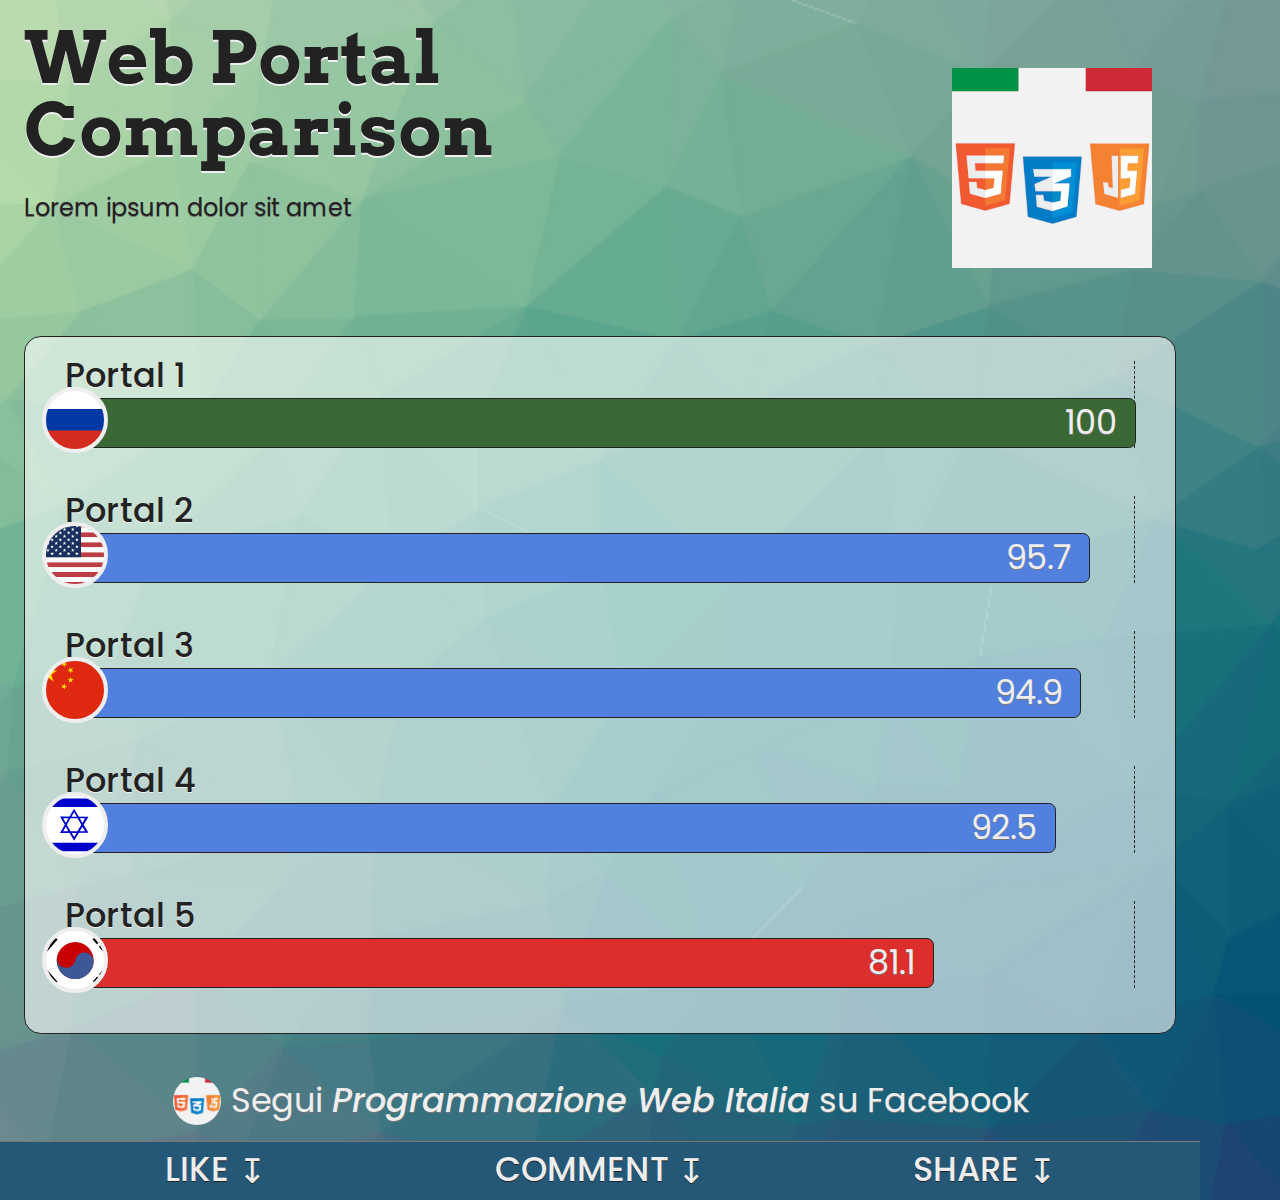
==== index-1.html @ 30d37ca1 "Alpha" ====
<!DOCTYPE html>
<html lang="it">
<head>
  <meta charset="UTF-8">
  <meta name="viewport" content="width=device-width, initial-scale=1.0">
  <base href="./">
  <title>WEB PORTAL COMPARISON TEMPLATE - ANALYSYS</title>
  <link rel="stylesheet" href="style-1.css">

  <link rel="preconnect" href="https://fonts.googleapis.com">
  <link rel="preconnect" href="https://fonts.gstatic.com" crossorigin>
  <link href="https://fonts.googleapis.com/css2?family=Arvo:ital,wght@0,400;0,700;1,400;1,700&family=Poppins:ital,wght@0,100;0,400;0,500;0,700;1,100;1,400;1,500;1,700&display=swap" rel="stylesheet">

  <script defer type="module" src="script.js"></script>
</head>
<body>
  <header>
    <div>
      <h1>Web Portal Comparison</h1>
      <p class="desc">Lorem ipsum dolor sit amet </p>
    </div>
    <img class="front" src="/imgs/logo.png" alt="" srcset="">
  </header>
    <main>

      <div class="wrap entry1">
        <span class="icon">
          Portal 1
        </span>
        <div class="charts">
          <div class="chart best">100 &nbsp;</div>
        </div>
      </div>

      <div class="wrap entry2">
        <span class="icon">
          Portal 2
        </span>
        <div class="charts">
          <div class="chart">95.7 &nbsp;</div>
        </div>
      </div>

      <div class="wrap entry3">
        <span class="icon">
          Portal 3
        </span>
        <div class="charts">
          <div class="chart">94.9 &nbsp;</div>
        </div>
      </div>

      <div class="wrap entry4">
        <span class="icon">
          Portal 4
        </span>
        <div class="charts">
          <div class="chart">92.5 &nbsp;</div>
        </div>
      </div>

      <div class="wrap entry5">
        <span class="icon">
          Portal 5
        </span>
        <div class="charts">
          <div class="chart worst">81.1 &nbsp;</div>
        </div>
      </div>

    </main>
    <div id="logo">
      <img src="/imgs/logo.png" alt="" srcset="">
      Segui&nbsp;<em>Programmazione Web Italia</em>&nbsp;su Facebook
    </div>
    <footer>
      <div>LIKE <span>&#8615;</span></div>
      <div>COMMENT <span>&#8615;</span></div>
      <div>SHARE <span>&#8615;</span></div>
    </footer>
  
</body>
</html>
---- style-1.css ----
@import 'icons.css';

:root {
  --black: #222222;
  --gray: #777777;
  --white: #EEEEEE;
  --blue: #5180df;
  --red: #dd2e2e;
  --orange: #db700c;
  --green: #3b6936;

  --footer: #255877;
  --footer-height: 2.4rem;

  --small: .3rem;
  --medium: .7rem;
  --large: 1rem;
  --x-large: 2rem;

  --font-size-bigger: 3rem;
  --font-size-big: 1.4rem;
  --font-size-small: .75rem;

  --first-color: var(--blue);
  --second-color: var(--orange);
}

html {
  font-family: 'Poppins', sans-serif;
  font-size: 24px;
}

body {
  padding: 0;
  margin: 0;
  color: var(--black);
  width: 100%;
  background-image: url('/imgs/bgs/bg2.png');
  background-repeat: no-repeat;
  background-position: 50% 0%;
  background-size: cover;
  position: relative;
}
body {
  height: 1200px;
  width: 1200px;
}


h1 {
  font-size: var(--font-size-bigger);
  font-family: 'Arvo', serif;
  line-height: 100%;
  margin: 0;
  text-shadow: 0 2px var(--white);
}
h2 {
  margin: 0;
}

small {
  display: block;
  font-size: var(--font-size-small);
  font-weight: normal;
}

em {
  font-weight: 500;
}

li {
  list-style-type: none;
  margin: var(--large) 0;
}

a {
  color: inherit;
}

header {
  display: flex;
  justify-content: space-between;
  align-items: center;
  padding: var(--large);
  text-shadow: 0 1px var(--gray);
  height: 12rem;
}
header img {
  padding: var(--large);
  margin-left: 5%;
  border-radius: var(--medium);
}
header .source {
  font-style: italic;
}

.desc {
  height: 4.2rem;
  overflow: hidden;
}

footer {
  position: absolute;
  bottom: 0;
  display: flex;
  justify-content: space-between;
  align-items: center;
  padding: 0 var(--large);
  left: 0;
  right: 0;
  font-weight: 500;
  background-color: var(--footer);
  color: var(--white);
  border-top: 1px solid var(--gray);
  height: var(--footer-height);
  text-shadow: 0 1px var(--black);
  font-size: var(--font-size-big);
}
footer div {
  text-align: center;
  width: 33.33%;
}
footer span {
  vertical-align: middle;
  font-size: var(--font-size-big);

}
#logo {
  display: flex;
  justify-content: center;
  align-items: center;
  font-size: var(--font-size-big);
  position: absolute;
  width: 100%;
  bottom: var(--footer-height);
  margin-bottom: var(--small);
  color: var(--white);
  text-shadow: 0 1px var(--gray);
}
#logo img {
  height: var(--x-large);
  border-radius: 50%;
  padding: 3px;
  margin: var(--small) var(--small) var(--small) 0;
}


/*MAIN*/
main {
  margin: 0 var(--large);
  padding: var(--large);
  border: 1px solid var(--black);
  border-radius: var(--medium);
  background: rgba(255,255,255, 0.6);

  height: 27rem;
}

main img {
  padding: 0.3rem;
  width: 400px;
  height: 200px;
}

.wrap {
  width: 97%;
  margin: 0 auto var(--x-large);
  border-right: 1px dashed var(--black);
  text-shadow: 0 1px var(--white);
}

.icon {
  margin-right: var(--x-large);
  font-size: var(--font-size-big);
  color: var(--black);
  width: var(--xx-large);
  font-weight: 500;
  text-shadow: 0 1px var(--white);
}
.charts {
  width: 100%;
  position: relative;
}
.chart {
  position: relative;
  margin: 2px 0;
  height: 2rem;
  font-size: var(--font-size-big);
  line-height: 2rem;
  text-align: right;
  border-radius: var(--small);
  color: var(--white);
  text-shadow: 0 1px var(--gray);
  border: 1px solid var(--black);
  background-color: var(--blue);
}
.chart:before {
  content: '';
  width: 2.4rem;
  height: 2.4rem;
  background-repeat: no-repeat;
  background-size: 150%;
  display: inline-block;
  background-color: var(--white);
  position: absolute;
  left: calc( -1 * (var(--x-large) / 2) );
  border-radius: 50%;
  padding: 0px;
  border: 1px solid #333;
  top: -1px;
  background-position: 50%;
  border: 4px solid var(--white);
  top: -.5rem;
}

.chart.green {
  background-color: var(--green);
  color: var(--white);
}
.chart.red {
  background-color: var(--red);
}
.chart.orange {
  background-color: var(--orange);
}
.chart.best {
  background-color: var(--green);
}
.chart.worst {
  background-color: var(--red);
}

.alert {
  position: absolute;
  color: var(--black);
  text-shadow: 0 0 var(--gray);
  max-width: 20rem;
  line-height: 100%;
}
.alert::before {
  content: '\21B6';
  font-size: var(--font-size-big);
  transform: rotate(39deg);
  display: inline-block;
}
.alert.alpha {
  top: 55%;
  left: 12%;
}


/* DATA */
.entry1 .chart {
  width: 100%;
}
.entry1 .chart:before {
  background-image: url('/imgs/flags/RUS.svg');
}
.entry2 .chart {
  width: 95.7%;
}
.entry2 .chart:before {
  background-image: url('/imgs/flags/USA.svg');
}
.entry3 .chart {
  width: 94.9%;
}
.entry3 .chart:before {
  background-image: url('/imgs/flags/CHN.svg');
}
.entry4 .chart {
  width: 92.5%;
}
.entry4 .chart:before {
  background-image: url('/imgs/flags/ISR.svg');
}
.entry5 .chart {
  width: 81.1%;
}
.entry5 .chart:before {
  background-image: url('/imgs/flags/KOR.svg');
}
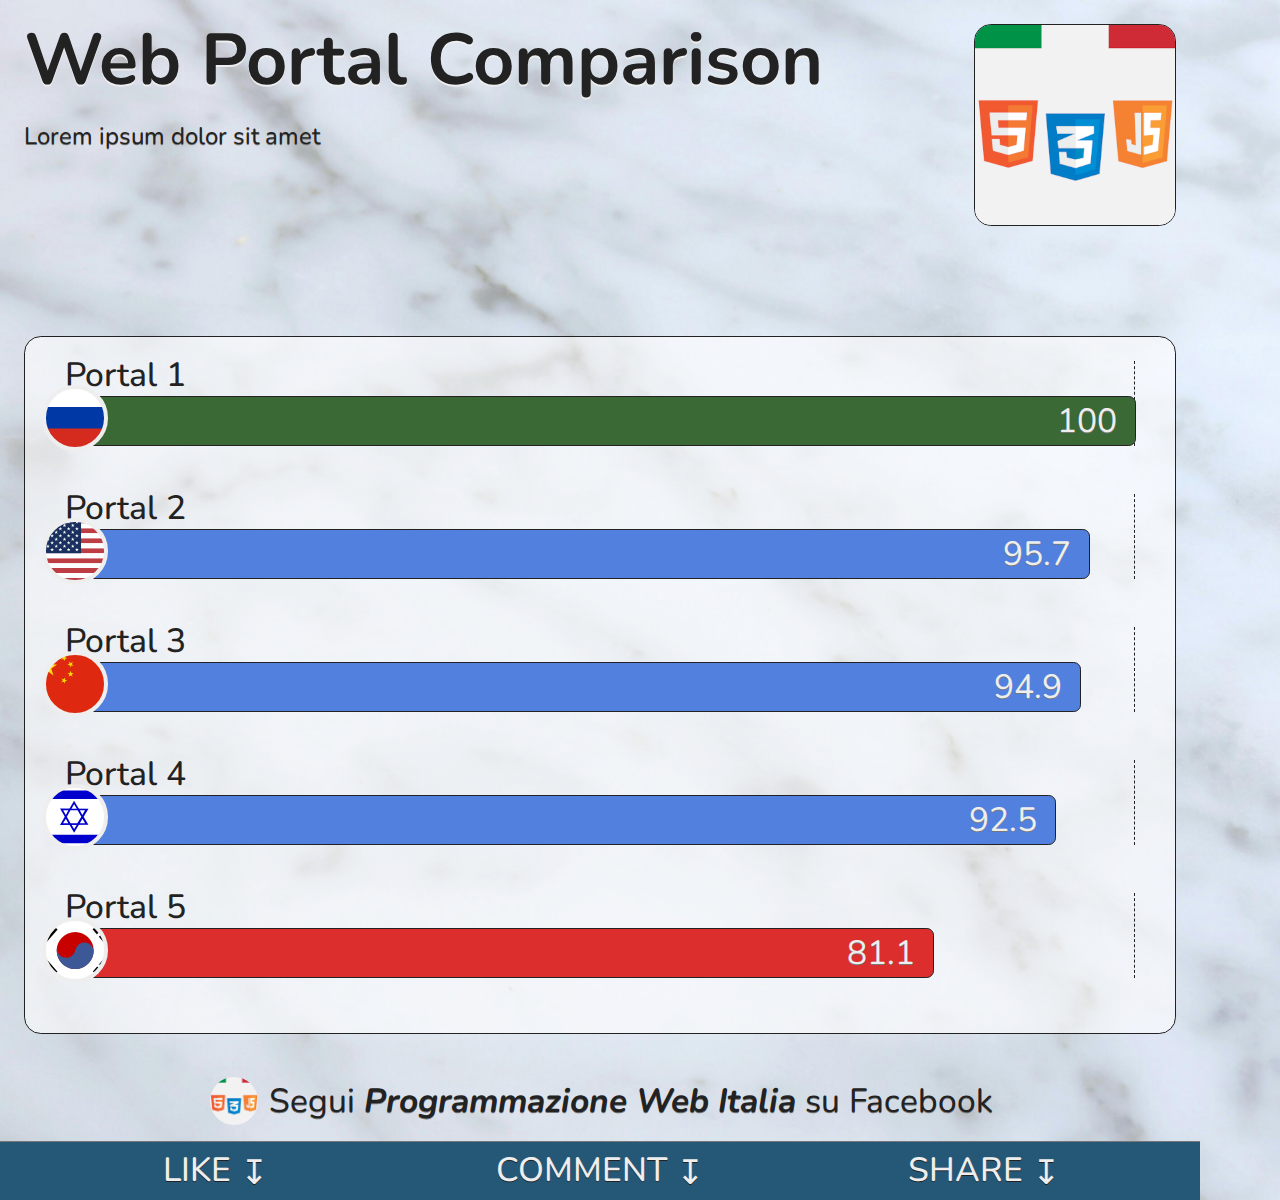
==== commit f4dad63e: "WIP" ====
--- a/index-1.html
+++ b/index-1.html
@@ -9,7 +9,7 @@
 
   <link rel="preconnect" href="https://fonts.googleapis.com">
   <link rel="preconnect" href="https://fonts.gstatic.com" crossorigin>
-  <link href="https://fonts.googleapis.com/css2?family=Arvo:ital,wght@0,400;0,700;1,400;1,700&family=Poppins:ital,wght@0,100;0,400;0,500;0,700;1,100;1,400;1,500;1,700&display=swap" rel="stylesheet">
+  <link href="https://fonts.googleapis.com/css2?family=Nunito:ital,wght@0,200..1000;1,200..1000&display=swap" rel="stylesheet">
 
   <script defer type="module" src="script.js"></script>
 </head>
--- a/style-1.css
+++ b/style-1.css
@@ -26,7 +26,7 @@
 }
 
 html {
-  font-family: 'Poppins', sans-serif;
+  font-family: "Nunito", sans-serif;
   font-size: 24px;
 }
 
@@ -35,7 +35,7 @@
   margin: 0;
   color: var(--black);
   width: 100%;
-  background-image: url('/imgs/bgs/bg2.png');
+  background-image: url('/imgs/bgs/bg18.jpg');
   background-repeat: no-repeat;
   background-position: 50% 0%;
   background-size: cover;
@@ -49,7 +49,6 @@
 
 h1 {
   font-size: var(--font-size-bigger);
-  font-family: 'Arvo', serif;
   line-height: 100%;
   margin: 0;
   text-shadow: 0 2px var(--white);
@@ -65,7 +64,7 @@
 }
 
 em {
-  font-weight: 500;
+  font-weight: bold;
 }
 
 li {
@@ -80,15 +79,15 @@
 header {
   display: flex;
   justify-content: space-between;
-  align-items: center;
+  align-items: flex-start;
   padding: var(--large);
   text-shadow: 0 1px var(--gray);
   height: 12rem;
 }
 header img {
-  padding: var(--large);
   margin-left: 5%;
   border-radius: var(--medium);
+  border: 1px solid var(--black);
 }
 header .source {
   font-style: italic;
@@ -134,7 +133,6 @@
   width: 100%;
   bottom: var(--footer-height);
   margin-bottom: var(--small);
-  color: var(--white);
   text-shadow: 0 1px var(--gray);
 }
 #logo img {
